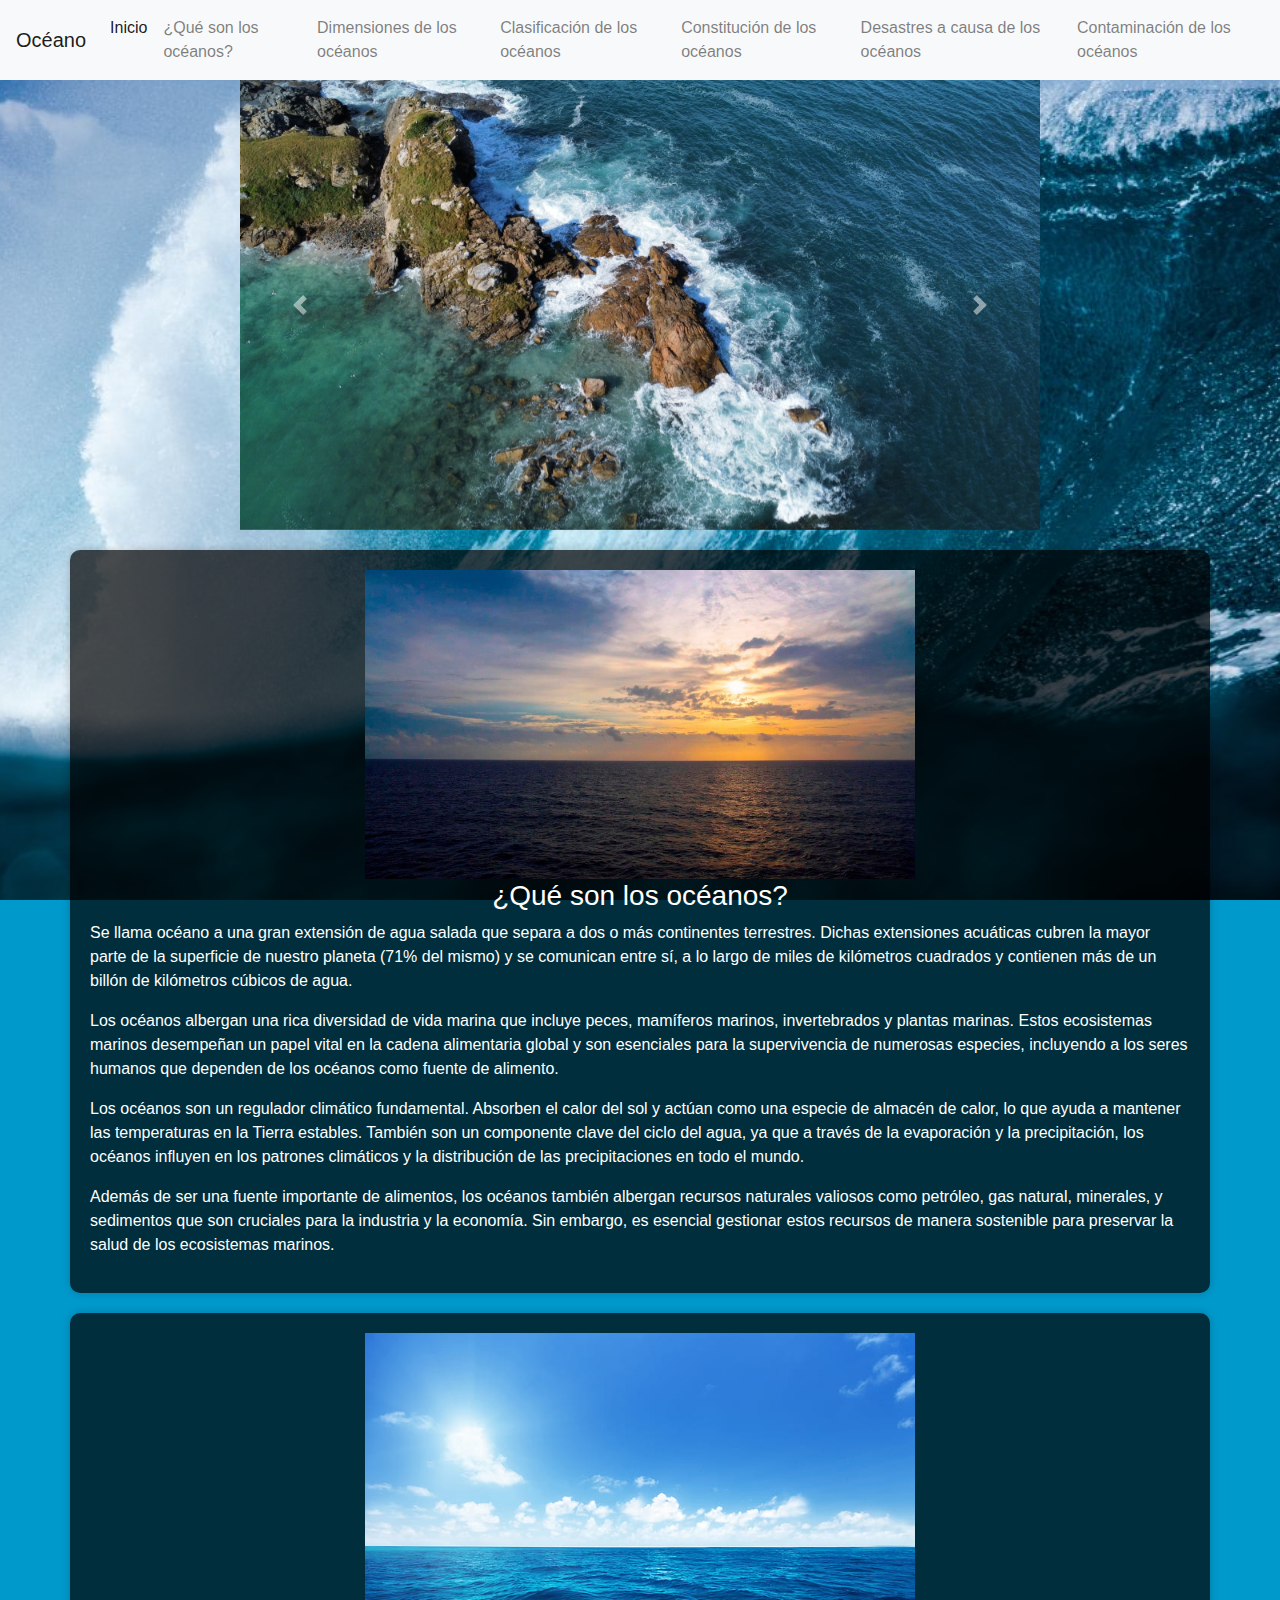
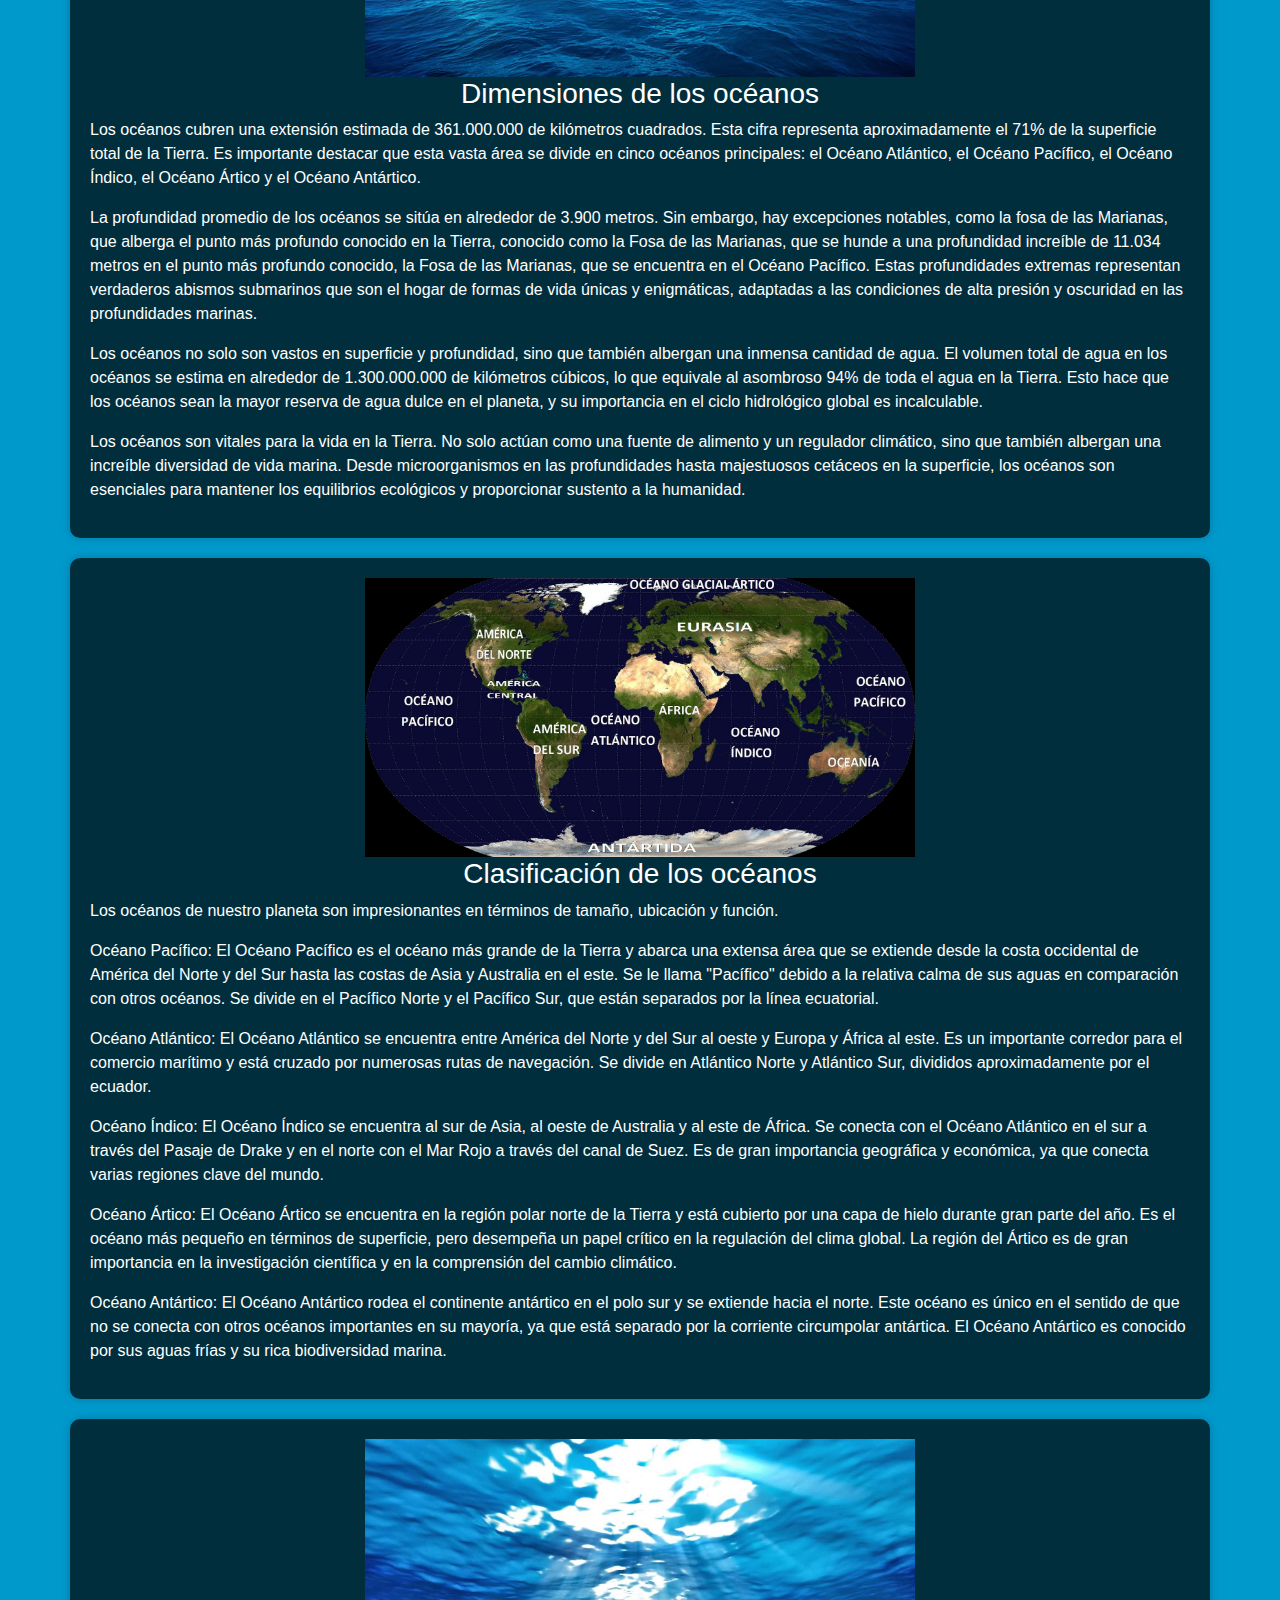
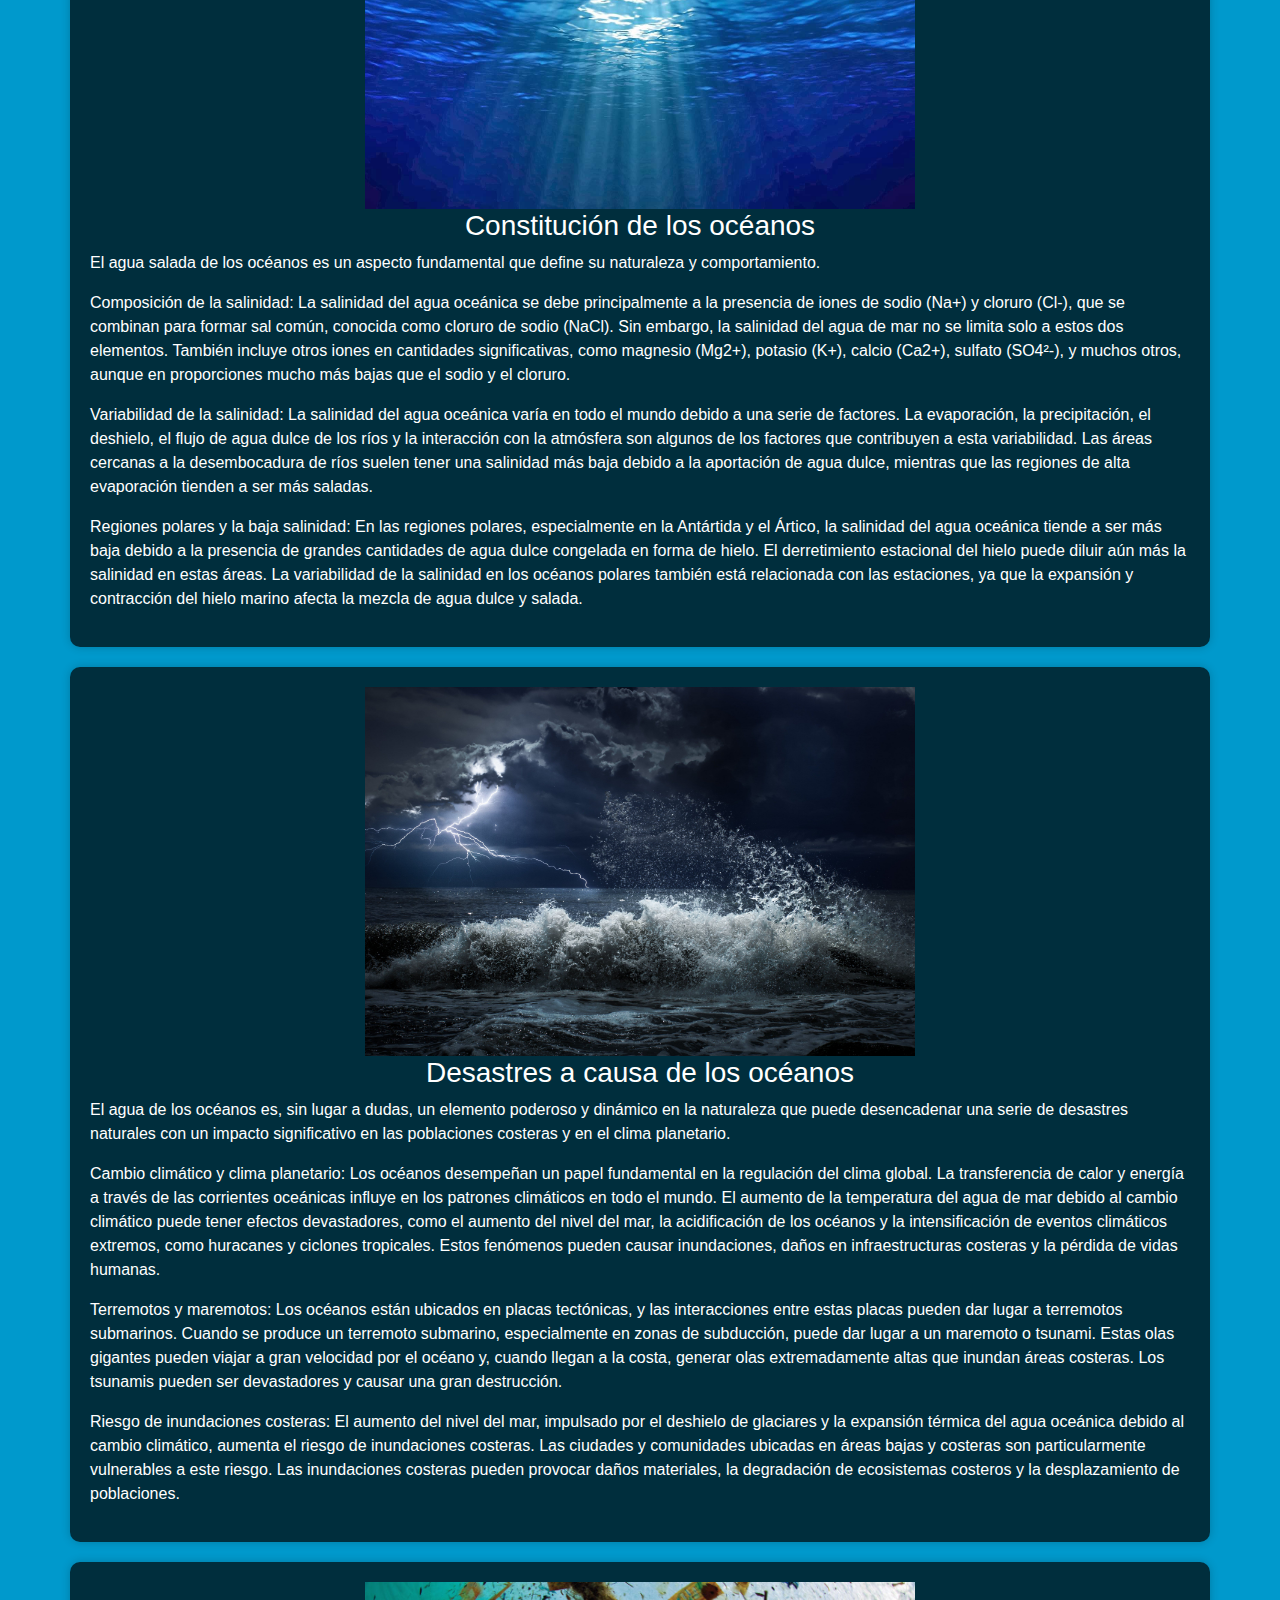
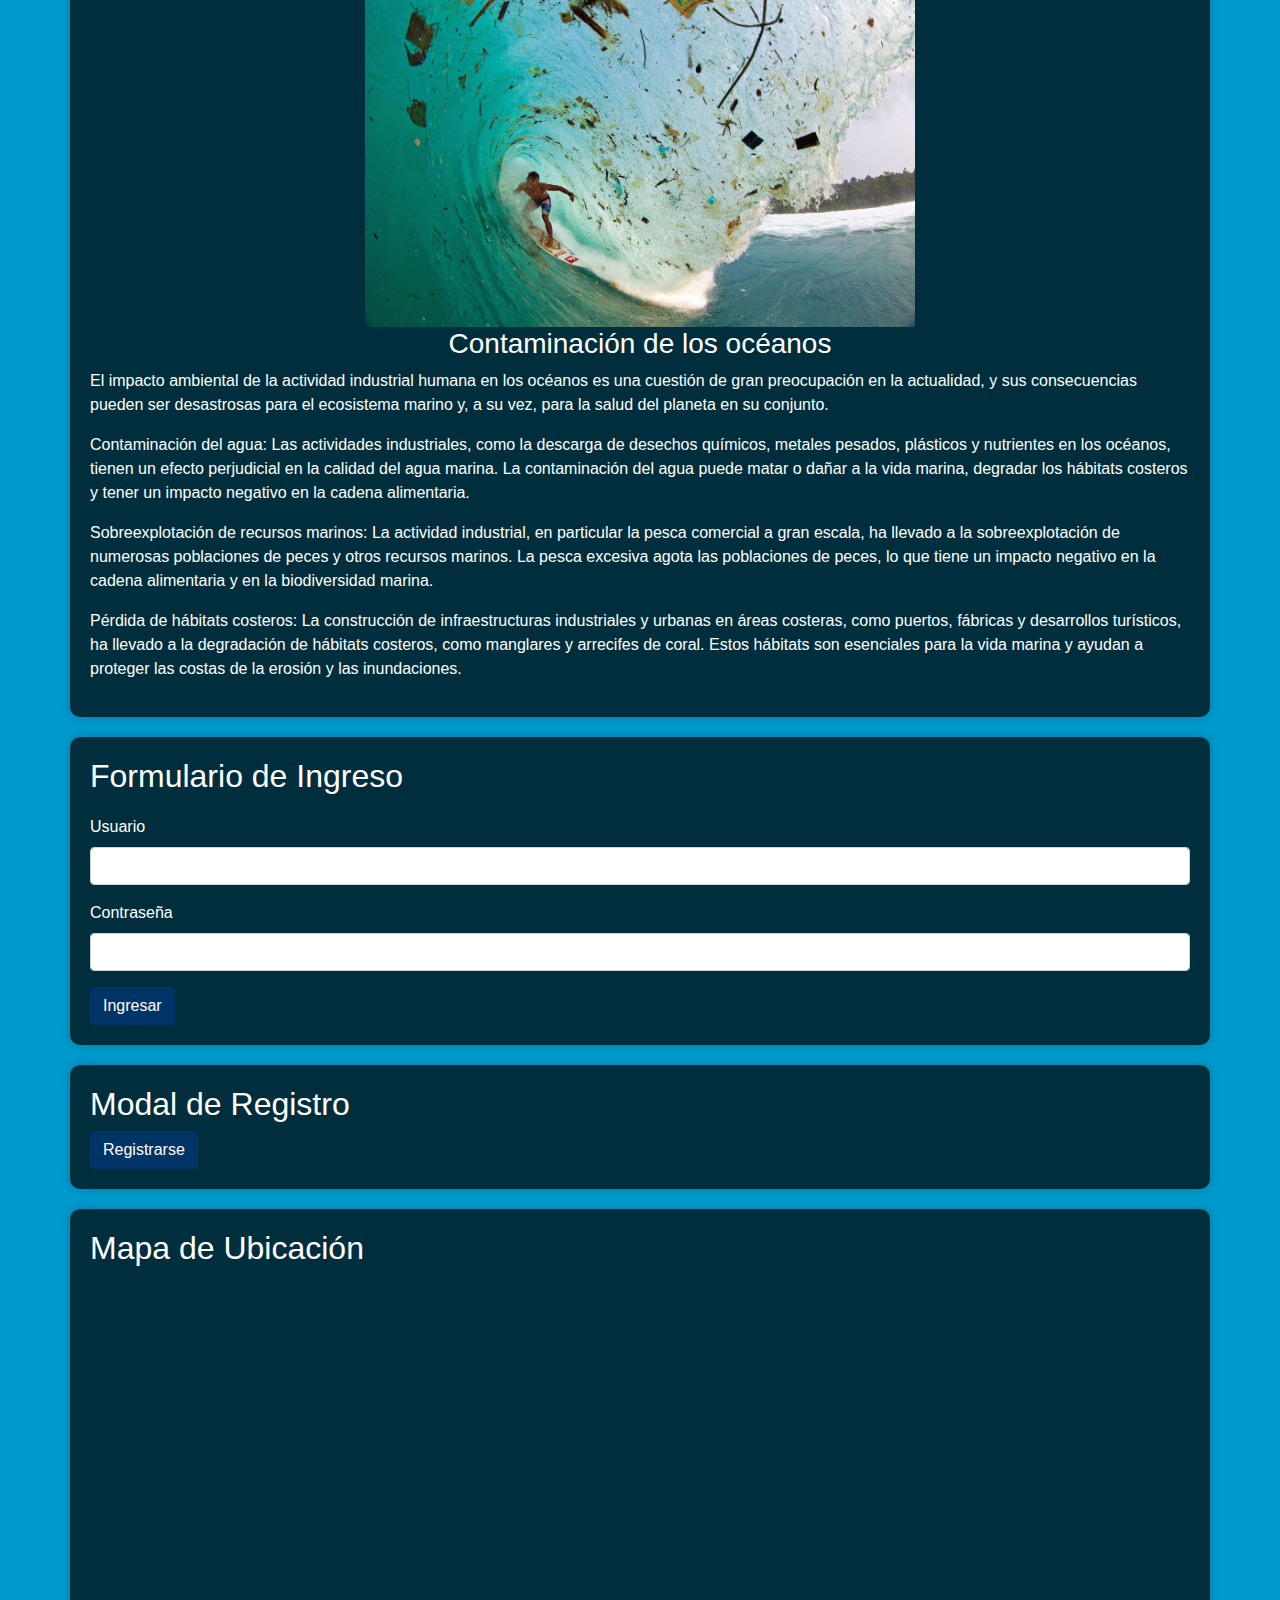
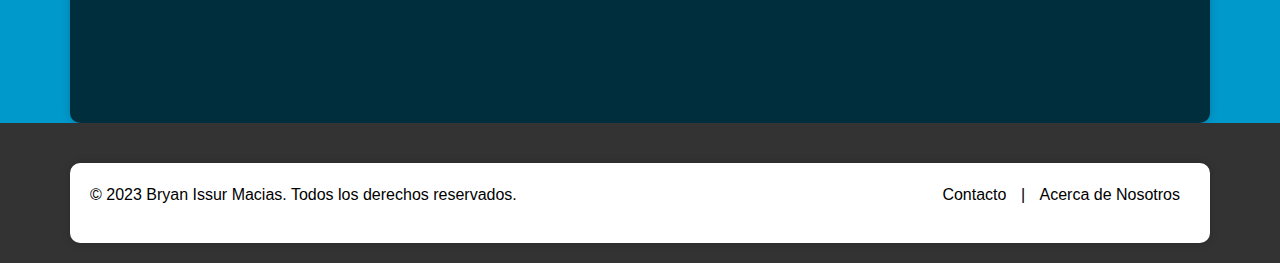
==== index.html @ 1bbf59b3 "MK1" ====
<!DOCTYPE html>
<html lang="en">
<head>
    <meta charset="UTF-8">
    <meta name="viewport" content="width=device-width, initial-scale=1.0">
    <title>El Océano</title>
    <link rel="stylesheet" href="https://maxcdn.bootstrapcdn.com/bootstrap/4.0.0/css/bootstrap.min.css">
    <link rel="stylesheet" href="css/style.css"> <!-- Agregamos el archivo de estilos personalizado -->
    <script src="https://code.jquery.com/jquery-3.2.1.slim.min.js"></script>
    <script src="https://maxcdn.bootstrapcdn.com/bootstrap/4.0.0/js/bootstrap.min.js"></script>
    <script src="js/script.js"></script> <!-- Agregamos el archivo JavaScript personalizado -->
</head>
<body style="background-image: url('img/fondo.jpg'); background-size: cover;">
    <nav class="navbar navbar-expand-lg navbar-light bg-light">
        <a class="navbar-brand" href="#">Océano</a>
        <button class="navbar-toggler" type="button" data-toggle="collapse" data-target="#navbarNav" aria-controls="navbarNav" aria-expanded="false" aria-label="Toggle navigation">
            <span class="navbar-toggler-icon"></span>
        </button>
        <div class="collapse navbar-collapse" id="navbarNav">
            <ul class="navbar-nav">
                <li class="nav-item active">
                    <a class="nav-link" href="#">Inicio</a>
                </li>
                <li class="nav-item">
                    <a class="nav-link" href="#seccion1">¿Qué son los océanos?</a>
                </li>
                <li class="nav-item">
                    <a class="nav-link" href="#seccion2">Dimensiones de los océanos</a>
                </li>
                <li class="nav-item">
                    <a class="nav-link" href="#seccion3">Clasificación de los océanos</a>
                </li>
                <li class="nav-item">
                    <a class="nav-link" href="#seccion4">Constitución de los océanos</a>
                </li>
                <li class="nav-item">
                    <a class="nav-link" href="#seccion5">Desastres a causa de los océanos</a>
                </li>
                <li class="nav-item">
                    <a class="nav-link" href="#seccion6">Contaminación de los océanos</a>
                </li>
            </ul>
        </div>
    </nav>

    <div id="myCarousel" class="carousel slide" data-ride="carousel">
        <div class="carousel-inner">
            <div class="carousel-item active">
                <img class="d-block w-100" src="img/imagen1.jpg" alt="Imagen 1">
            </div>
            <div class="carousel-item">
                <img class="d-block w-100" src="img/imagen2.jpg" alt="Imagen 2">
            </div>
            <div class="carousel-item">
                <img class="d-block w-100" src="img/imagen3.jpg" alt="Imagen 3">
            </div>
        </div>
        <a class="carousel-control-prev" href="#myCarousel" role="button" data-slide="prev">
            <span class="carousel-control-prev-icon" aria-hidden="true"></span>
            <span class="sr-only">Anterior</span>
        </a>
        <a class="carousel-control-next" href="#myCarousel" role="button" data-slide="next">
            <span class="carousel-control-next-icon" aria-hidden="true"></span>
            <span class="sr-only">Siguiente</span>
        </a>
    </div>

    <div id="seccion1" class="container translucent-box">
        <div class="text-center">
            <img src="img/Oceano-Atlantico.jpg" alt="Océano" style="max-width: 50%;">
        </div>
        <h3 class="text-center">¿Qué son los océanos?</h3>
        <p>Se llama océano a una gran extensión de agua salada que separa a dos o más continentes terrestres. Dichas extensiones acuáticas cubren la mayor parte de la superficie de nuestro planeta (71% del mismo) y se comunican entre sí, a lo largo de miles de kilómetros cuadrados y contienen más de un billón de kilómetros cúbicos de agua.</p>
        <p>Los océanos albergan una rica diversidad de vida marina que incluye peces, mamíferos marinos, invertebrados y plantas marinas. Estos ecosistemas marinos desempeñan un papel vital en la cadena alimentaria global y son esenciales para la supervivencia de numerosas especies, incluyendo a los seres humanos que dependen de los océanos como fuente de alimento.</p>
        <p>Los océanos son un regulador climático fundamental. Absorben el calor del sol y actúan como una especie de almacén de calor, lo que ayuda a mantener las temperaturas en la Tierra estables. También son un componente clave del ciclo del agua, ya que a través de la evaporación y la precipitación, los océanos influyen en los patrones climáticos y la distribución de las precipitaciones en todo el mundo.</p>
        <p>Además de ser una fuente importante de alimentos, los océanos también albergan recursos naturales valiosos como petróleo, gas natural, minerales, y sedimentos que son cruciales para la industria y la economía. Sin embargo, es esencial gestionar estos recursos de manera sostenible para preservar la salud de los ecosistemas marinos.</p>
    </div>

    <div id="seccion2" class="container translucent-box">
        <div class="text-center">
            <img src="img/dimension.jpg" alt="Dimensiones de los océanos" style="max-width: 50%;">
        </div>
        <h3 class="text-center">Dimensiones de los océanos</h3>
        <p>Los océanos cubren una extensión estimada de 361.000.000 de kilómetros cuadrados. Esta cifra representa aproximadamente el 71% de la superficie total de la Tierra. Es importante destacar que esta vasta área se divide en cinco océanos principales: el Océano Atlántico, el Océano Pacífico, el Océano Índico, el Océano Ártico y el Océano Antártico.</p>
        <p>La profundidad promedio de los océanos se sitúa en alrededor de 3.900 metros. Sin embargo, hay excepciones notables, como la fosa de las Marianas, que alberga el punto más profundo conocido en la Tierra, conocido como la Fosa de las Marianas, que se hunde a una profundidad increíble de 11.034 metros en el punto más profundo conocido, la Fosa de las Marianas, que se encuentra en el Océano Pacífico. Estas profundidades extremas representan verdaderos abismos submarinos que son el hogar de formas de vida únicas y enigmáticas, adaptadas a las condiciones de alta presión y oscuridad en las profundidades marinas.</p>
        <p>Los océanos no solo son vastos en superficie y profundidad, sino que también albergan una inmensa cantidad de agua. El volumen total de agua en los océanos se estima en alrededor de 1.300.000.000 de kilómetros cúbicos, lo que equivale al asombroso 94% de toda el agua en la Tierra. Esto hace que los océanos sean la mayor reserva de agua dulce en el planeta, y su importancia en el ciclo hidrológico global es incalculable.</p>
        <p>Los océanos son vitales para la vida en la Tierra. No solo actúan como una fuente de alimento y un regulador climático, sino que también albergan una increíble diversidad de vida marina. Desde microorganismos en las profundidades hasta majestuosos cetáceos en la superficie, los océanos son esenciales para mantener los equilibrios ecológicos y proporcionar sustento a la humanidad.</p>
    </div>

    <div id="seccion3" class="container translucent-box">
        <div class="text-center">
            <img src="img/Clasificacion.jpg" alt="Clasificación de los océanos" style="max-width: 50%;">
        </div>
        <h3 class="text-center">Clasificación de los océanos</h3>
        <p>Los océanos de nuestro planeta son impresionantes en términos de tamaño, ubicación y función. </p>
        <p>Océano Pacífico:
            El Océano Pacífico es el océano más grande de la Tierra y abarca una extensa área que se extiende desde la costa occidental de América del Norte y del Sur hasta las costas de Asia y Australia en el este. Se le llama "Pacífico" debido a la relativa calma de sus aguas en comparación con otros océanos. Se divide en el Pacífico Norte y el Pacífico Sur, que están separados por la línea ecuatorial.</p>
        <p>Océano Atlántico:
            El Océano Atlántico se encuentra entre América del Norte y del Sur al oeste y Europa y África al este. Es un importante corredor para el comercio marítimo y está cruzado por numerosas rutas de navegación. Se divide en Atlántico Norte y Atlántico Sur, divididos aproximadamente por el ecuador.</p>
        <p>Océano Índico:
            El Océano Índico se encuentra al sur de Asia, al oeste de Australia y al este de África. Se conecta con el Océano Atlántico en el sur a través del Pasaje de Drake y en el norte con el Mar Rojo a través del canal de Suez. Es de gran importancia geográfica y económica, ya que conecta varias regiones clave del mundo.</p>
        <p>Océano Ártico:
            El Océano Ártico se encuentra en la región polar norte de la Tierra y está cubierto por una capa de hielo durante gran parte del año. Es el océano más pequeño en términos de superficie, pero desempeña un papel crítico en la regulación del clima global. La región del Ártico es de gran importancia en la investigación científica y en la comprensión del cambio climático.</p>
        <p>Océano Antártico:
            El Océano Antártico rodea el continente antártico en el polo sur y se extiende hacia el norte. Este océano es único en el sentido de que no se conecta con otros océanos importantes en su mayoría, ya que está separado por la corriente circumpolar antártica. El Océano Antártico es conocido por sus aguas frías y su rica biodiversidad marina.</p>
    </div>

    <div id="seccion4" class="container translucent-box">
        <div class="text-center">
            <img src="img/Constitucion.jpg" alt="Constitución de los océanos" style="max-width: 50%;">
        </div>
        <h3 class="text-center">Constitución de los océanos</h3>
        <p>El agua salada de los océanos es un aspecto fundamental que define su naturaleza y comportamiento.</p>
        <p>Composición de la salinidad:
            La salinidad del agua oceánica se debe principalmente a la presencia de iones de sodio (Na+) y cloruro (Cl-), que se combinan para formar sal común, conocida como cloruro de sodio (NaCl). Sin embargo, la salinidad del agua de mar no se limita solo a estos dos elementos. También incluye otros iones en cantidades significativas, como magnesio (Mg2+), potasio (K+), calcio (Ca2+), sulfato (SO4²-), y muchos otros, aunque en proporciones mucho más bajas que el sodio y el cloruro.</p>
        <p>Variabilidad de la salinidad:
            La salinidad del agua oceánica varía en todo el mundo debido a una serie de factores. La evaporación, la precipitación, el deshielo, el flujo de agua dulce de los ríos y la interacción con la atmósfera son algunos de los factores que contribuyen a esta variabilidad. Las áreas cercanas a la desembocadura de ríos suelen tener una salinidad más baja debido a la aportación de agua dulce, mientras que las regiones de alta evaporación tienden a ser más saladas.</p>
        <p>Regiones polares y la baja salinidad:
            En las regiones polares, especialmente en la Antártida y el Ártico, la salinidad del agua oceánica tiende a ser más baja debido a la presencia de grandes cantidades de agua dulce congelada en forma de hielo. El derretimiento estacional del hielo puede diluir aún más la salinidad en estas áreas. La variabilidad de la salinidad en los océanos polares también está relacionada con las estaciones, ya que la expansión y contracción del hielo marino afecta la mezcla de agua dulce y salada.</p>
    </div>
    
    <div id="seccion5" class="container translucent-box">
        <div class="text-center">
            <img src="img/desastres.jpg" alt="Desastres a causa de los océanos" style="max-width: 50%;">
        </div>
        <h3 class="text-center">Desastres a causa de los océanos</h3>
        <p>El agua de los océanos es, sin lugar a dudas, un elemento poderoso y dinámico en la naturaleza que puede desencadenar una serie de desastres naturales con un impacto significativo en las poblaciones costeras y en el clima planetario.</p>
        <p>Cambio climático y clima planetario:
            Los océanos desempeñan un papel fundamental en la regulación del clima global. La transferencia de calor y energía a través de las corrientes oceánicas influye en los patrones climáticos en todo el mundo. El aumento de la temperatura del agua de mar debido al cambio climático puede tener efectos devastadores, como el aumento del nivel del mar, la acidificación de los océanos y la intensificación de eventos climáticos extremos, como huracanes y ciclones tropicales. Estos fenómenos pueden causar inundaciones, daños en infraestructuras costeras y la pérdida de vidas humanas.</p>
        <p>Terremotos y maremotos:
            Los océanos están ubicados en placas tectónicas, y las interacciones entre estas placas pueden dar lugar a terremotos submarinos. Cuando se produce un terremoto submarino, especialmente en zonas de subducción, puede dar lugar a un maremoto o tsunami. Estas olas gigantes pueden viajar a gran velocidad por el océano y, cuando llegan a la costa, generar olas extremadamente altas que inundan áreas costeras. Los tsunamis pueden ser devastadores y causar una gran destrucción.</p>
        <p>Riesgo de inundaciones costeras:
            El aumento del nivel del mar, impulsado por el deshielo de glaciares y la expansión térmica del agua oceánica debido al cambio climático, aumenta el riesgo de inundaciones costeras. Las ciudades y comunidades ubicadas en áreas bajas y costeras son particularmente vulnerables a este riesgo. Las inundaciones costeras pueden provocar daños materiales, la degradación de ecosistemas costeros y la desplazamiento de poblaciones.</p>
    </div>
    
    <div id="seccion6" class="container translucent-box">
        <div class="text-center">
            <img src="img/contaminacion.jpg" alt="Contaminación de los océanos" style="max-width: 50%;">
        </div>
        <h3 class="text-center">Contaminación de los océanos</h3>
        <p>El impacto ambiental de la actividad industrial humana en los océanos es una cuestión de gran preocupación en la actualidad, y sus consecuencias pueden ser desastrosas para el ecosistema marino y, a su vez, para la salud del planeta en su conjunto.</p>
        <p>Contaminación del agua:
            Las actividades industriales, como la descarga de desechos químicos, metales pesados, plásticos y nutrientes en los océanos, tienen un efecto perjudicial en la calidad del agua marina. La contaminación del agua puede matar o dañar a la vida marina, degradar los hábitats costeros y tener un impacto negativo en la cadena alimentaria.</p>
        <p>Sobreexplotación de recursos marinos:
            La actividad industrial, en particular la pesca comercial a gran escala, ha llevado a la sobreexplotación de numerosas poblaciones de peces y otros recursos marinos. La pesca excesiva agota las poblaciones de peces, lo que tiene un impacto negativo en la cadena alimentaria y en la biodiversidad marina.</p>
        <p>Pérdida de hábitats costeros:
            La construcción de infraestructuras industriales y urbanas en áreas costeras, como puertos, fábricas y desarrollos turísticos, ha llevado a la degradación de hábitats costeros, como manglares y arrecifes de coral. Estos hábitats son esenciales para la vida marina y ayudan a proteger las costas de la erosión y las inundaciones.</p>
    </div>

    <div class="container translucent-box">
        <h2>Formulario de Ingreso</h2>
        <form id="loginForm">
            <div class="form-group">
                <label for="username">Usuario</label>
                <input type="text" class="form-control" id="username" name="username" required>
            </div>
            <div class="form-group">
                <label for="password">Contraseña</label>
                <input type="password" class="form-control" id="password" name="password" required>
            </div>
            <button type="submit" class="btn btn-primary">Ingresar</button>
        </form>
    </div>

    <div class="container translucent-box">
        <h2>Modal de Registro</h2>
        <button type="button" class="btn btn-primary" data-toggle="modal" data-target="#registrationModal">
            Registrarse
        </button>
        <div class="modal" id="registrationModal">
            <div class="modal-dialog">
                <div class="modal-content">
                    <div class="modal-header">
                        <h5 class="modal-title">Registro</h5>
                        <button type="button" class="close" data-dismiss="modal">&times;</button>
                    </div>
                    <div class="modal-body">
                        <form id="registrationForm">
                            <div class="form-group">
                                <label for="newUsername">Nuevo Usuario</label>
                                <input type="text" class="form-control" id="newUsername" name="newUsername" required>
                            </div>
                            <div class="form-group">
                                <label for="newPassword">Nueva Contraseña</label>
                                <input type="password" class="form-control" id="newPassword" name="newPassword" required>
                            </div>
                            <button type="submit" class="btn btn-success">Registrarse</button>
                        </form>
                    </div>
                </div>
            </div>
        </div>
    </div>

    <div class="container translucent-box">
        <h2>Mapa de Ubicación</h2>
        <iframe src="https://www.google.com/maps/embed?pb=!1m18!1m12!1m3!1d65352652.085742734!2d-31.498041349999994!3d-1.2885860499999955!2m3!1f0!2f0!3f0!3m2!1i1024!2i768!4f13.1!3m3!1m2!1s0x65a81cae36eb8ff%3A0xa6342257f310534f!2sAtlantic%20Ocean!5e0!3m2!1sen!2smx!4v1698416609617!5m2!1sen!2smx" width="600" height="450" style="border:0;" allowfullscreen="" loading="lazy" referrerpolicy="no-referrer-when-downgrade"></iframe>
    </div>
</body>
</html>

<footer class="footer">
    <div class="container">
        <div class="row">
            <div class="col-md-6">
                <p>&copy; 2023 Bryan Issur Macias. Todos los derechos reservados.</p>
            </div>
            <div class="col-md-6 text-right">
                <a href="contacto.html">Contacto</a> | <a href="#">Acerca de Nosotros</a>
            </div>
        </div>
    </div>
</footer>
---- css/style.css ----
/* Estilos generales */
body {
    background-color: #0099cc; /* Fondo azul claro */
    font-family: Arial, sans-serif;
}

.container {
    background-color: #ffffff; /* Fondo blanco para secciones */
    padding: 20px;
    margin-top: 20px;
    border-radius: 10px;
    box-shadow: 0px 0px 10px rgba(0, 0, 0, 0.2);
}

/* Estilos para la barra de navegación */
.navbar {
    background-color: #003366; /* Fondo azul oscuro */
}

.navbar-dark .navbar-nav .nav-link {
    color: #ffffff; /* Texto blanco para enlaces en la barra de navegación */
}

.navbar-dark .navbar-toggler-icon {
    background-color: #ffffff; /* Icono del botón de navegación en blanco */
}

/* Estilos para el carrusel */
.carousel {
    margin-top: 20px;
}

/* Estilos para las secciones */
h2 {
    color:white; /* Texto azul oscuro para los encabezados de sección */
}

/* Estilos para los formularios */
form {
    margin-top: 20px;
}

/* Estilos para los botones */
.btn-primary {
    background-color: #003366; /* Fondo azul oscuro para botones primarios */
    border-color: #003366; /* Borde azul oscuro */
}

.btn-primary:hover {
    background-color: #0055a5; /* Color de fondo al pasar el mouse por encima */
    border-color: #0055a5;
    color: #ffffff; /* Texto blanco al pasar el mouse por encima */
}

.btn-success {
    background-color: #33cc33; /* Fondo verde para botones de registro */
    border-color: #33cc33;
}

.btn-success:hover {
    background-color: #66ff66; /* Color de fondo al pasar el mouse por encima */
    border-color: #66ff66;
    color: #ffffff; /* Texto blanco al pasar el mouse por encima */
}

/* Estilos para el mapa */
iframe {
    border: 0;
    width: 100%;
    height: 400px;
    margin-top: 20px;
}

body {
    background-image: url('img/fondo.jpg');
    background-size: cover;
    background-repeat: no-repeat;
    background-attachment: fixed;
    background-position: center;
}
.translucent-box {
    background-color: rgba(0, 0, 0, 0.7); /* Color de fondo con transparencia */
    padding: 20px; /* Agrega un poco de espacio alrededor del contenido */
    border-radius: 10px; /* Borde redondeado para un aspecto más suave */
}
/* Ajustar el tamaño del carrusel */
#myCarousel {
    max-width: 800px; /* Establece el ancho máximo que desees */
    margin: 0 auto; /* Centra horizontalmente el carrusel en el contenedor padre */
  }
  
  /* Asegúrate de que las imágenes del carrusel se ajusten al tamaño del carrusel */
  #myCarousel .carousel-inner img {
    width: 100%;
    height: auto;
  }
  
  /* Opcional: Añade márgenes superiores e inferiores para centrar verticalmente el carrusel en el contenedor si es necesario */
  #myCarousel .carousel-inner {
    display: flex;
    flex-direction: column;
    justify-content: center;
  }

  /* Cambiar el color del texto a blanco en las secciones */
  #seccion1, #seccion2, #seccion3, #seccion4, #seccion5, #seccion6, #loginForm {
    color: #fff; /* Color blanco */
}
/* Estilos para el footer */
.footer {
    background-color: #333; /* Color de fondo del footer */
    color: black; /* Color del texto del footer (blanco) */
    padding: 20px 0; /* Espaciado interno superior e inferior */
}

/* Estilos para los enlaces en el footer */
.footer a {
    color:black; /* Color de los enlaces (blanco) */
    text-decoration: none; /* Quita la subrayado predeterminado de los enlaces */
    margin: 0 10px; /* Espaciado entre enlaces */
}

/* Estilos para los enlaces al pasar el mouse (opcional) */
.footer a:hover {
    text-decoration: underline; /* Subrayado al pasar el mouse sobre los enlaces */
}
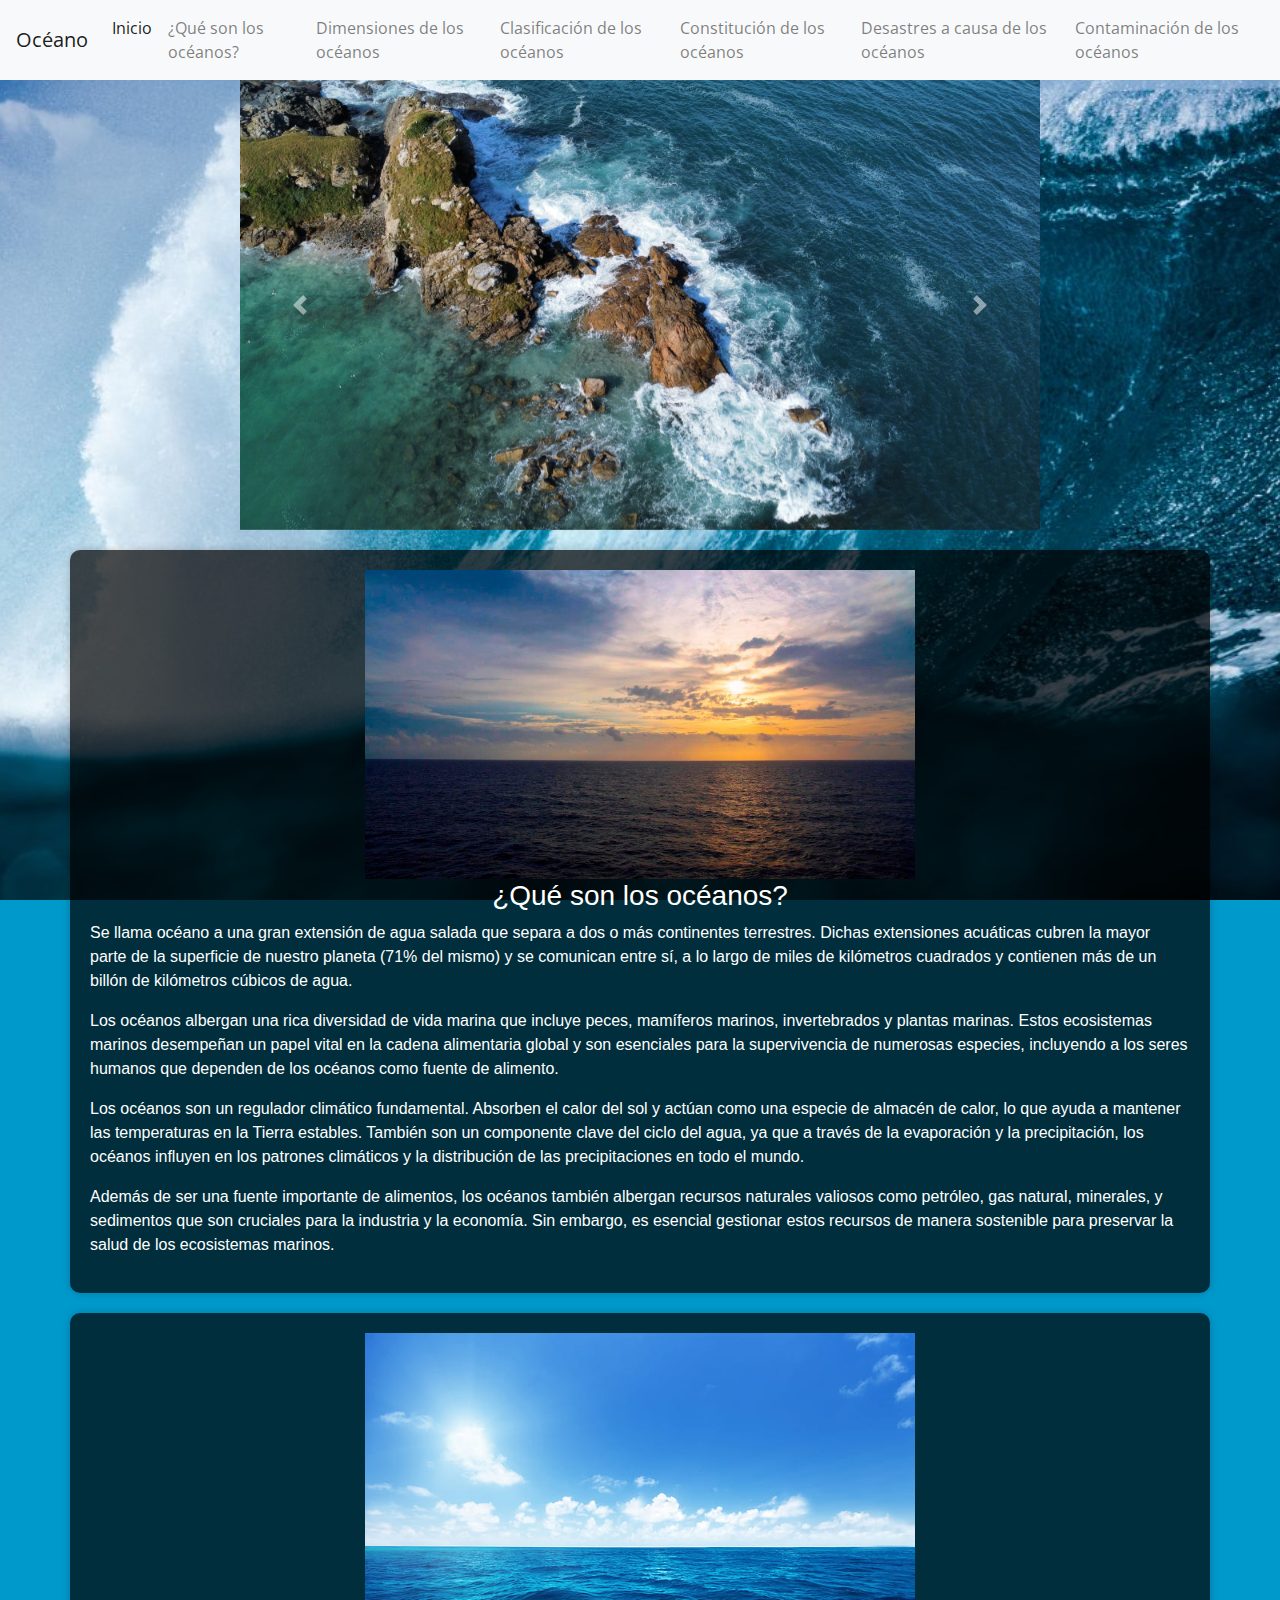
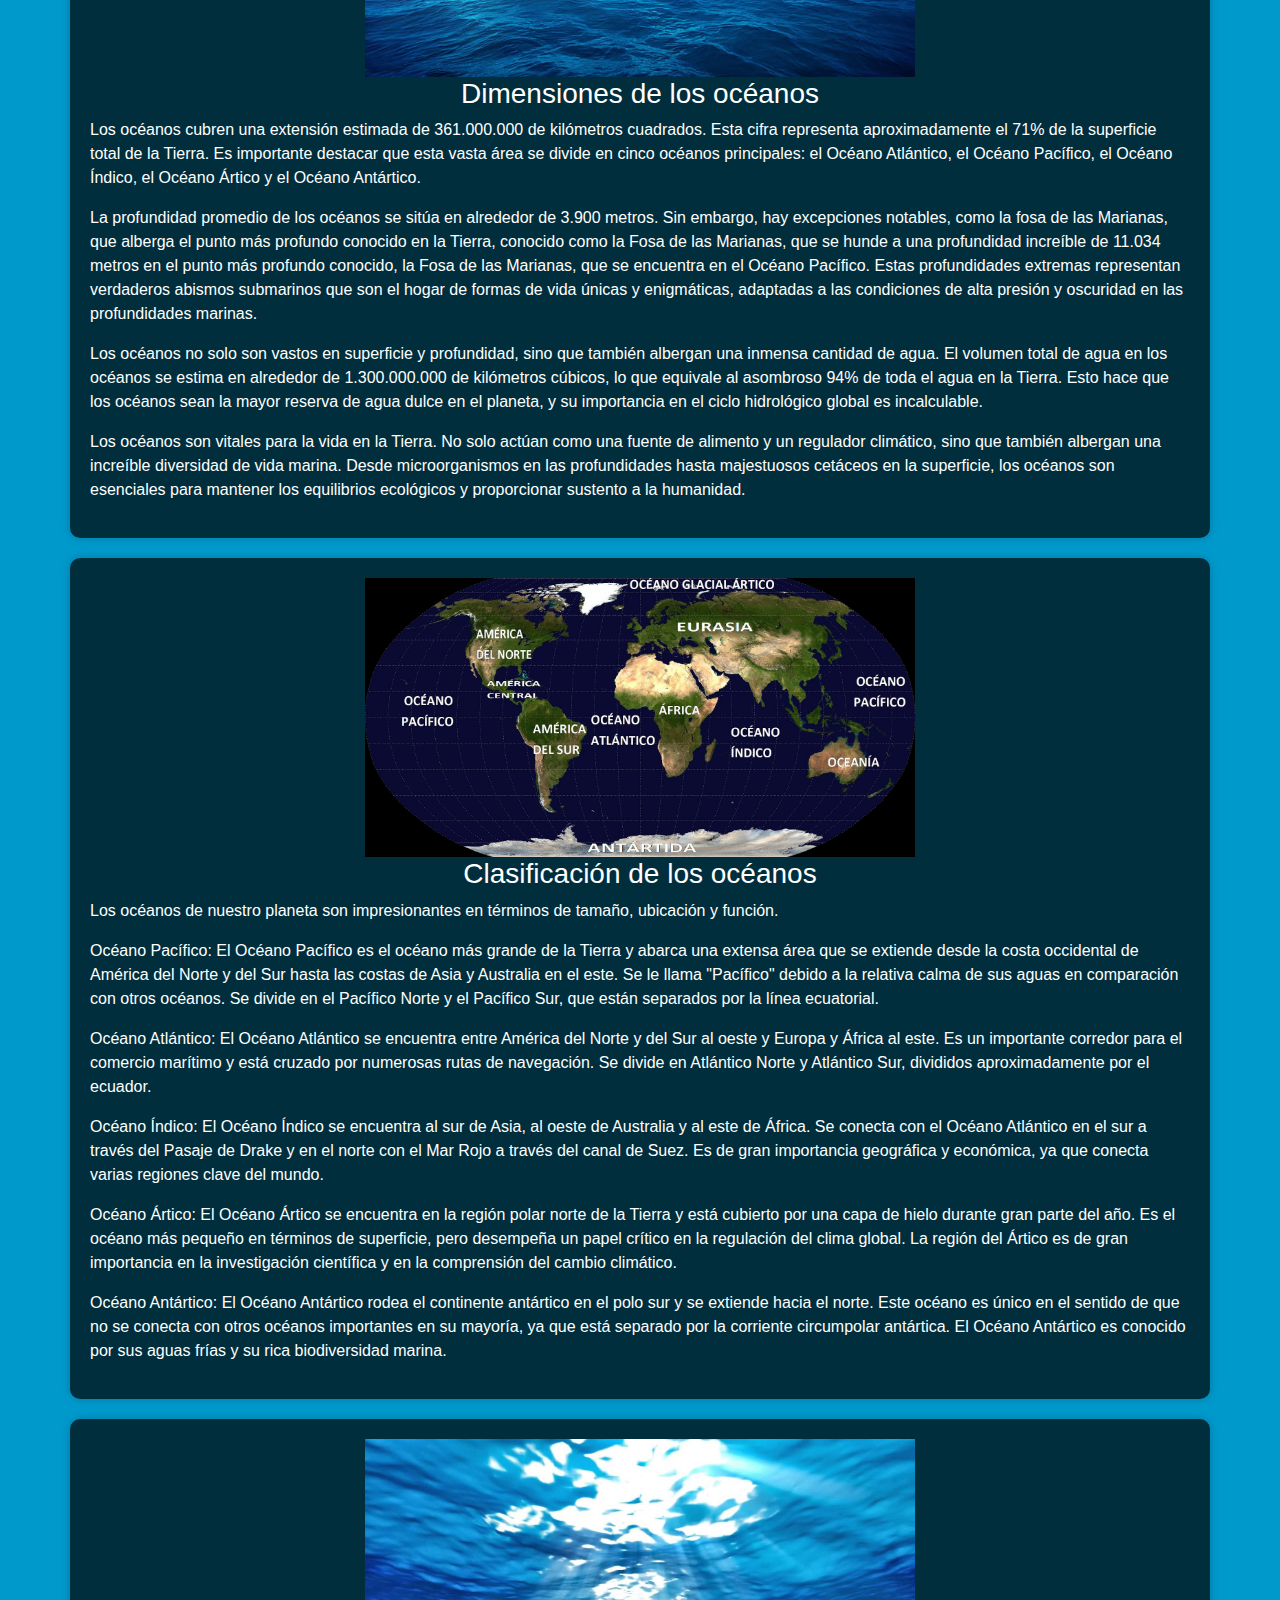
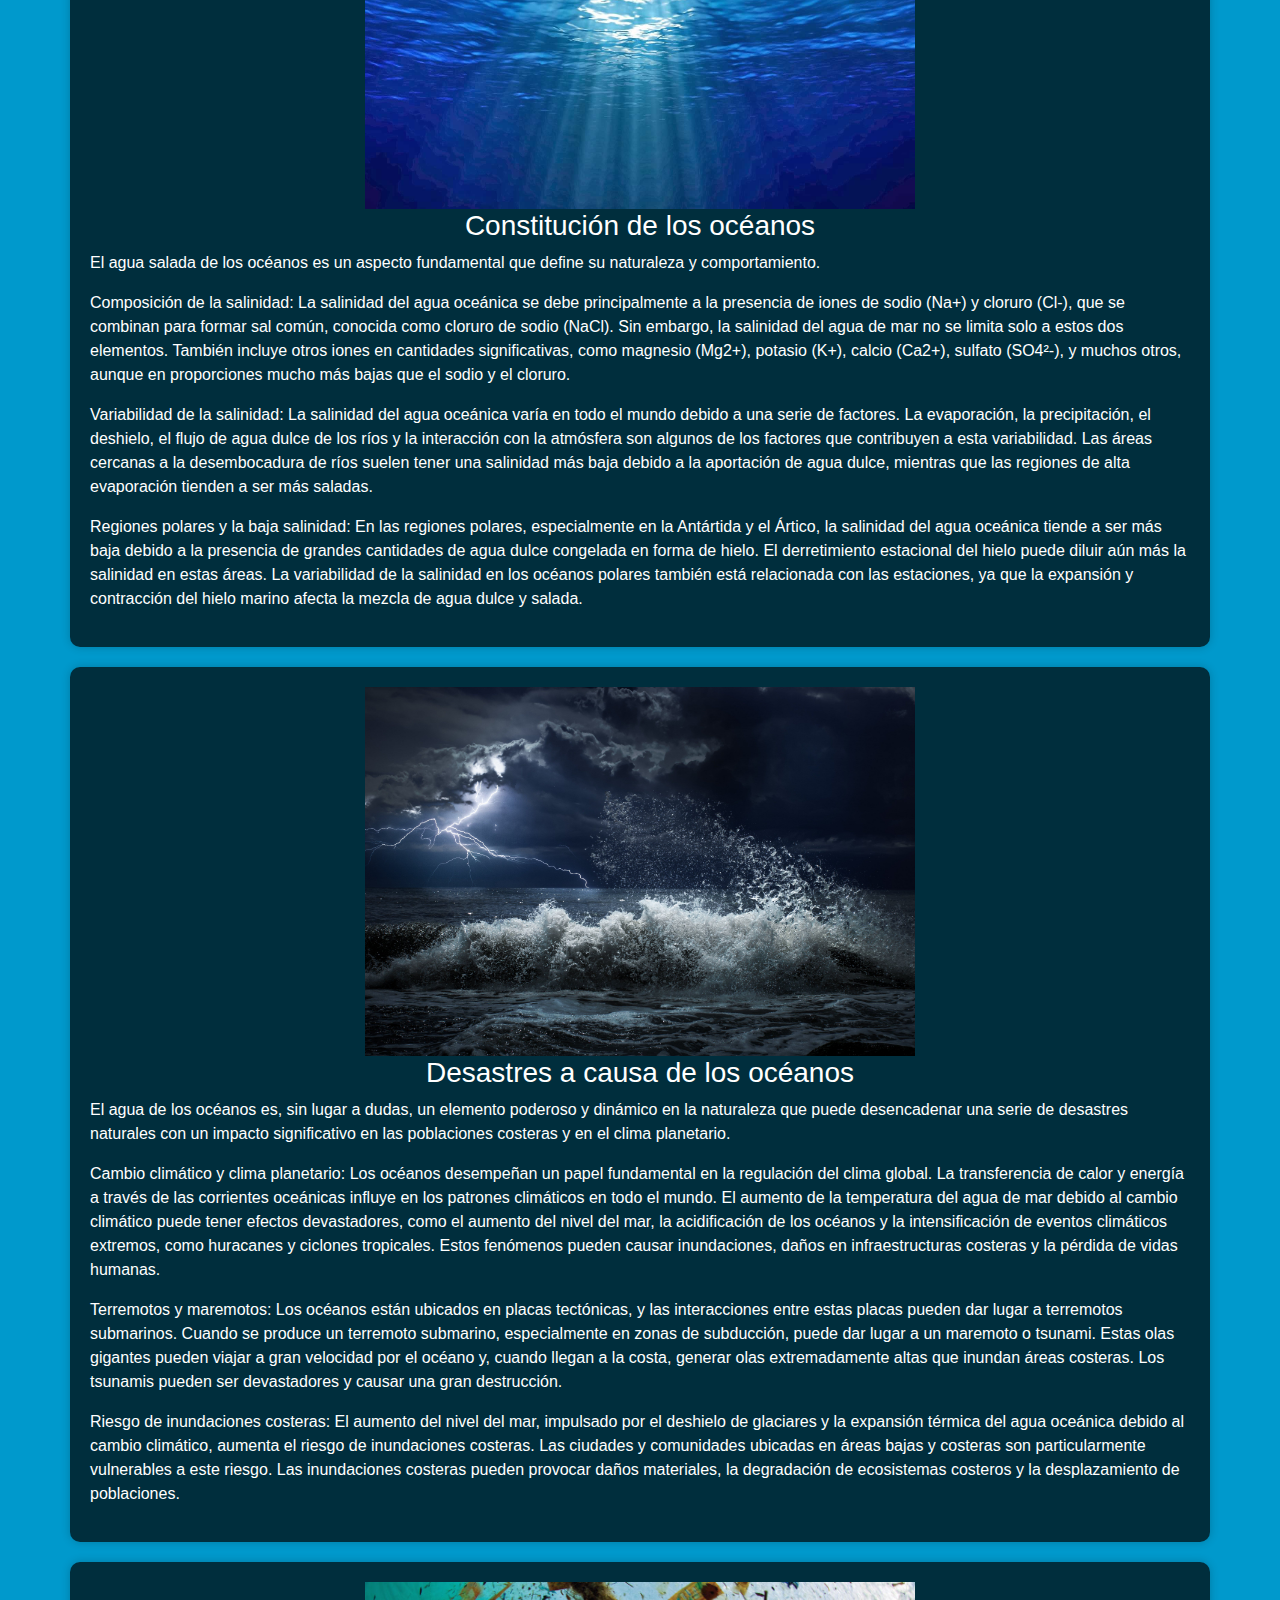
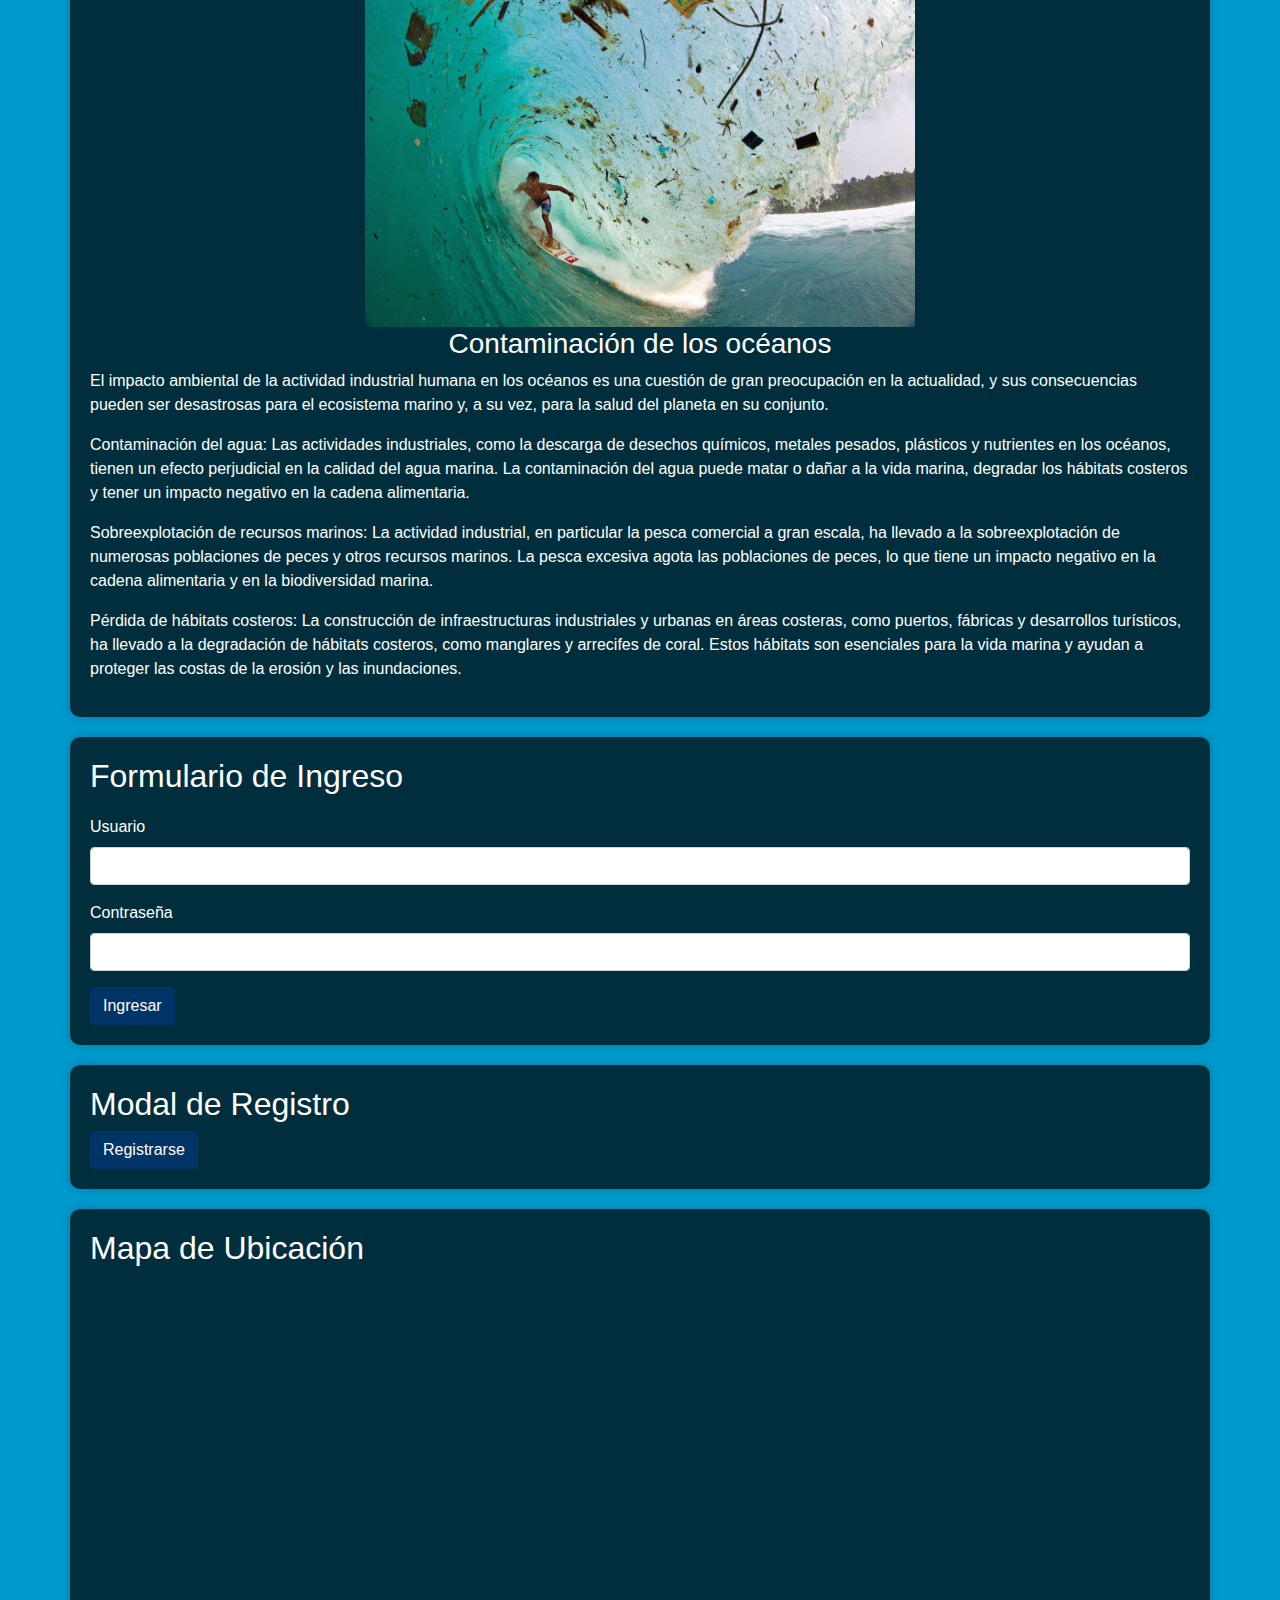
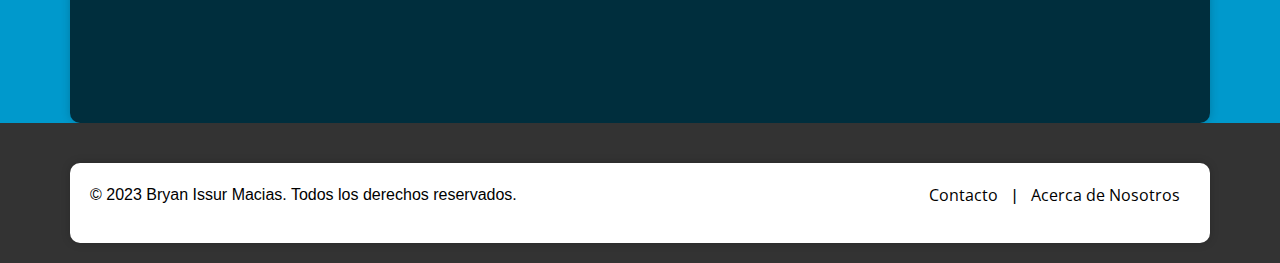
==== commit 6e732347: "Agregue comentarios" ====
--- a/index.html
+++ b/index.html
@@ -9,13 +9,18 @@
     <script src="https://code.jquery.com/jquery-3.2.1.slim.min.js"></script>
     <script src="https://maxcdn.bootstrapcdn.com/bootstrap/4.0.0/js/bootstrap.min.js"></script>
     <script src="js/script.js"></script> <!-- Agregamos el archivo JavaScript personalizado -->
+    <link rel="preconnect" href="https://fonts.googleapis.com">
+<link rel="preconnect" href="https://fonts.gstatic.com" crossorigin>
+<link href="https://fonts.googleapis.com/css2?family=Open+Sans:ital,wght@1,300&display=swap" rel="stylesheet"><!-- Agregamos la fuente de google -->
 </head>
-<body style="background-image: url('img/fondo.jpg'); background-size: cover;">
-    <nav class="navbar navbar-expand-lg navbar-light bg-light">
+<!-- aqui se crea la pagina principal -->
+<body style="background-image: url('img/fondo.jpg'); background-size: cover;"> <!-- Aqui se agrega la imagen de fondo -->
+    <nav class="navbar navbar-expand-lg navbar-light bg-light"> <!-- Aqui se crea la barra de navegacion -->
         <a class="navbar-brand" href="#">Océano</a>
         <button class="navbar-toggler" type="button" data-toggle="collapse" data-target="#navbarNav" aria-controls="navbarNav" aria-expanded="false" aria-label="Toggle navigation">
             <span class="navbar-toggler-icon"></span>
         </button>
+        <!-- Aqui se agrega los titulos de la barra de navegacion -->
         <div class="collapse navbar-collapse" id="navbarNav">
             <ul class="navbar-nav">
                 <li class="nav-item active">
@@ -43,6 +48,7 @@
         </div>
     </nav>
 
+    <!-- En este codigo se crea el carrusel -->
     <div id="myCarousel" class="carousel slide" data-ride="carousel">
         <div class="carousel-inner">
             <div class="carousel-item active">
@@ -65,6 +71,7 @@
         </a>
     </div>
 
+    <!-- Aqui se crean las secciones de la pagina -->
     <div id="seccion1" class="container translucent-box">
         <div class="text-center">
             <img src="img/Oceano-Atlantico.jpg" alt="Océano" style="max-width: 50%;">
@@ -147,6 +154,7 @@
             La construcción de infraestructuras industriales y urbanas en áreas costeras, como puertos, fábricas y desarrollos turísticos, ha llevado a la degradación de hábitats costeros, como manglares y arrecifes de coral. Estos hábitats son esenciales para la vida marina y ayudan a proteger las costas de la erosión y las inundaciones.</p>
     </div>
 
+    <!-- Aqui se crea el formulario de ingreso -->
     <div class="container translucent-box">
         <h2>Formulario de Ingreso</h2>
         <form id="loginForm">
@@ -162,6 +170,7 @@
         </form>
     </div>
 
+    <!-- Aqui se crea el modal de nuevo ingreso -->
     <div class="container translucent-box">
         <h2>Modal de Registro</h2>
         <button type="button" class="btn btn-primary" data-toggle="modal" data-target="#registrationModal">
@@ -192,6 +201,7 @@
         </div>
     </div>
 
+    <!-- Aqui se crea el codigo para agregar el mapa de google -->
     <div class="container translucent-box">
         <h2>Mapa de Ubicación</h2>
         <iframe src="https://www.google.com/maps/embed?pb=!1m18!1m12!1m3!1d65352652.085742734!2d-31.498041349999994!3d-1.2885860499999955!2m3!1f0!2f0!3f0!3m2!1i1024!2i768!4f13.1!3m3!1m2!1s0x65a81cae36eb8ff%3A0xa6342257f310534f!2sAtlantic%20Ocean!5e0!3m2!1sen!2smx!4v1698416609617!5m2!1sen!2smx" width="600" height="450" style="border:0;" allowfullscreen="" loading="lazy" referrerpolicy="no-referrer-when-downgrade"></iframe>
@@ -199,6 +209,7 @@
 </body>
 </html>
 
+<!-- Aui se crea el footer de la pagina -->
 <footer class="footer">
     <div class="container">
         <div class="row">
--- a/css/style.css
+++ b/css/style.css
@@ -124,3 +124,9 @@
 .footer a:hover {
     text-decoration: underline; /* Subrayado al pasar el mouse sobre los enlaces */
 }
+
+/*Fuente de google*/
+a{
+    font-family: 'Open Sans', sans-serif;
+}
+
